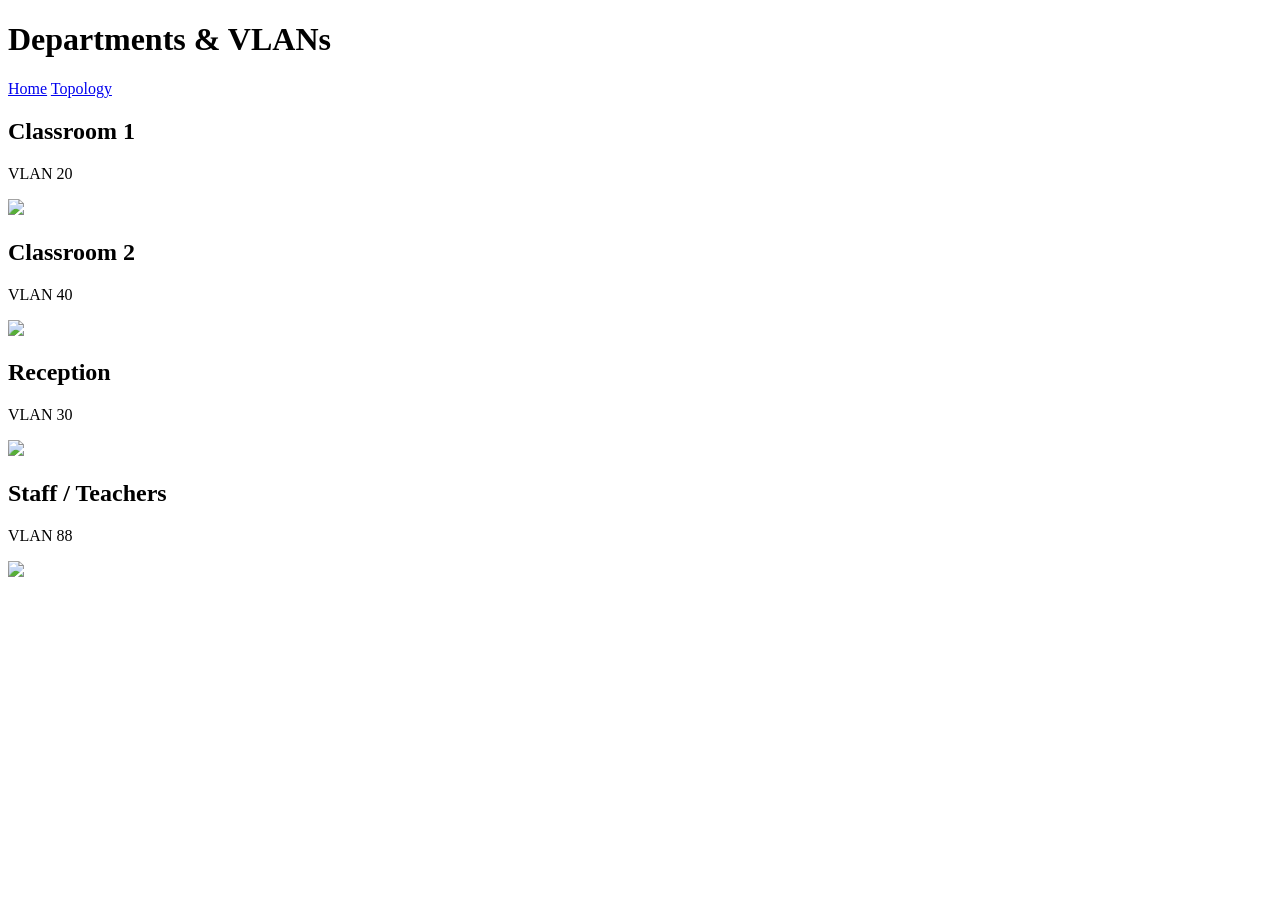
==== departments/index.html @ 1ee1ba26 "Update and rename departments.html to departments/index.html" ====
<!DOCTYPE html>
<html>
<head>
    <title>Departments</title>
    <link rel="stylesheet" href="style.css">
</head>

<body>

<header>
    <h1>Departments & VLANs</h1>
</header>

<nav>
    <a href="/">Home</a>
    <a href="/topology/">Topology</a>
</nav>

<div class="container grid">

    <div class="card">
        <h2>Classroom 1</h2>
        <p>VLAN 20</p>
        <img src="https://via.placeholder.com/300">
    </div>

    <div class="card">
        <h2>Classroom 2</h2>
        <p>VLAN 40</p>
        <img src="https://via.placeholder.com/300">
    </div>

    <div class="card">
        <h2>Reception</h2>
        <p>VLAN 30</p>
        <img src="https://via.placeholder.com/300">
    </div>

    <div class="card">
        <h2>Staff / Teachers</h2>
        <p>VLAN 88</p>
        <img src="https://via.placeholder.com/300">
    </div>

</div>

</body>
</html>
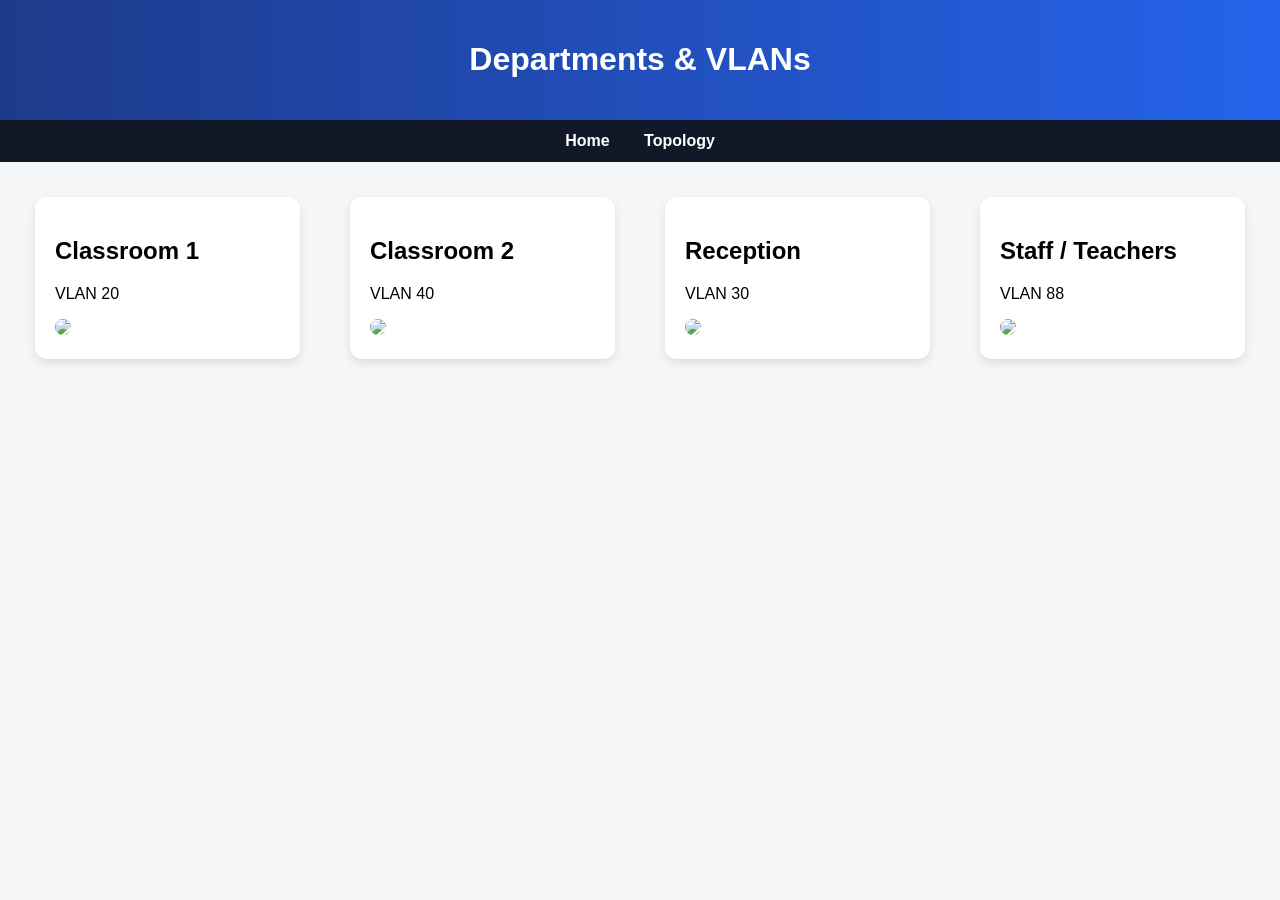
==== commit 4b27dedc: "Update index.html" ====
--- a/departments/index.html
+++ b/departments/index.html
@@ -2,7 +2,7 @@
 <html>
 <head>
     <title>Departments</title>
-    <link rel="stylesheet" href="style.css">
+    <link rel="stylesheet" href="/style.css">
 </head>
 
 <body>
--- a/style.css
+++ b/style.css
@@ -0,0 +1,85 @@
+body {
+    font-family: Arial, sans-serif;
+    margin: 0;
+    background: #f4f6f8;
+}
+
+/* HEADER */
+header {
+    background: linear-gradient(90deg, #1e3a8a, #2563eb);
+    color: white;
+    padding: 20px;
+    text-align: center;
+}
+
+/* NAVBAR */
+nav {
+    background: #111827;
+    padding: 12px;
+    text-align: center;
+}
+
+nav a {
+    color: white;
+    margin: 15px;
+    text-decoration: none;
+    font-weight: bold;
+}
+
+nav a:hover {
+    color: #3b82f6;
+}
+
+/* CONTAINER */
+.container {
+    padding: 20px;
+}
+
+/* CARD DESIGN */
+.card {
+    background: white;
+    padding: 20px;
+    margin: 15px;
+    border-radius: 12px;
+    box-shadow: 0px 4px 10px rgba(0,0,0,0.1);
+    transition: transform 0.3s;
+}
+
+.card:hover {
+    transform: translateY(-5px);
+}
+
+/* GRID */
+.grid {
+    display: grid;
+    grid-template-columns: repeat(auto-fit, minmax(250px, 1fr));
+    gap: 20px;
+}
+
+/* IMAGE */
+img {
+    width: 100%;
+    border-radius: 10px;
+}
+
+/* BUTTON */
+.button {
+    display: inline-block;
+    padding: 10px 15px;
+    background: #2563eb;
+    color: white;
+    border-radius: 6px;
+    text-decoration: none;
+}
+
+.button:hover {
+    background: #1e40af;
+}
+
+/* FOOTER */
+footer {
+    background: #1e3a8a;
+    color: white;
+    text-align: center;
+    padding: 10px;
+}
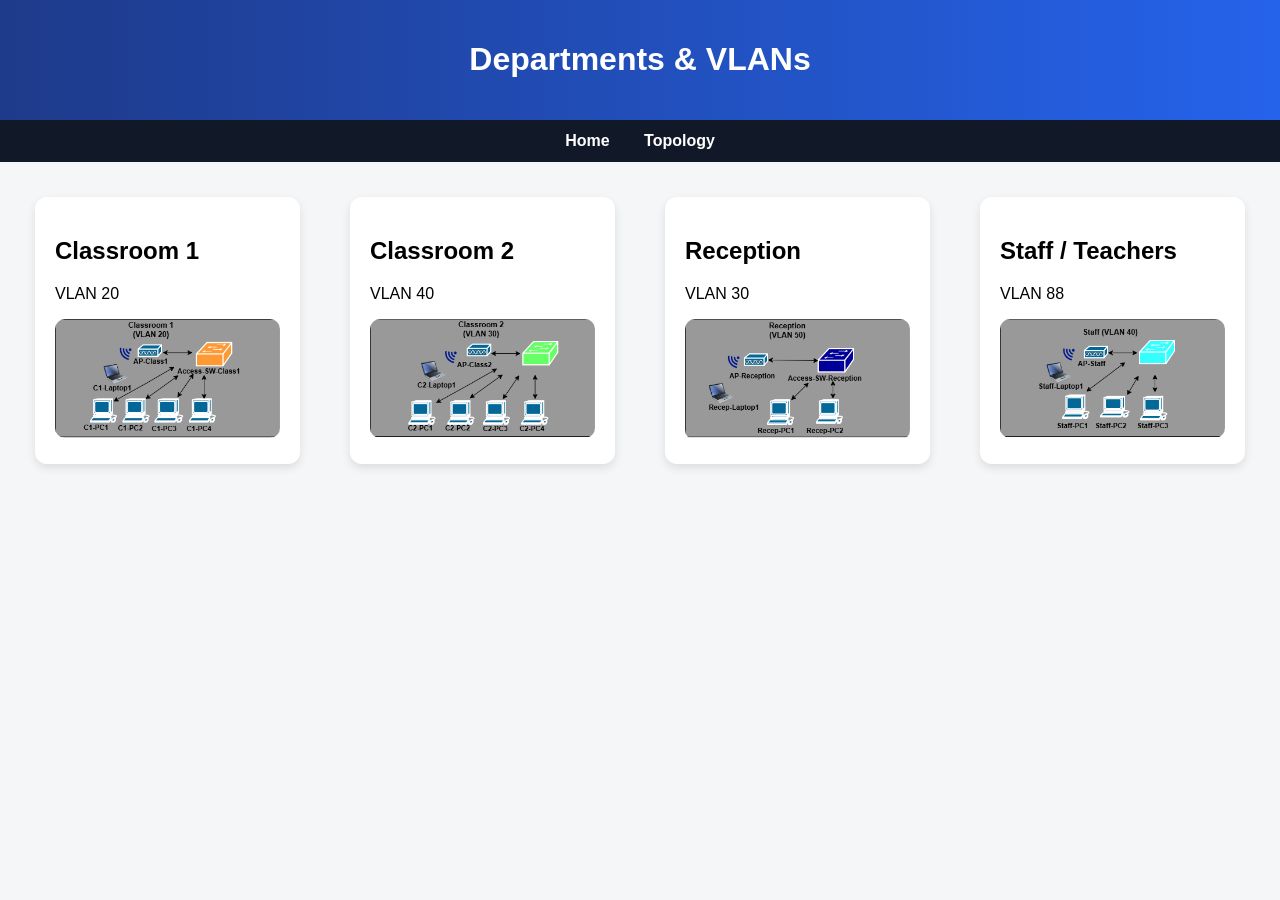
==== commit fbcb5e10: "Update index.html" ====
--- a/departments/index.html
+++ b/departments/index.html
@@ -21,25 +21,25 @@
     <div class="card">
         <h2>Classroom 1</h2>
         <p>VLAN 20</p>
-        <img src="https://via.placeholder.com/300">
+        <img src="/Classroom_1.png">
     </div>
 
     <div class="card">
         <h2>Classroom 2</h2>
         <p>VLAN 40</p>
-        <img src="https://via.placeholder.com/300">
+        <img src="/Classroom_2.png">
     </div>
 
     <div class="card">
         <h2>Reception</h2>
         <p>VLAN 30</p>
-        <img src="https://via.placeholder.com/300">
+        <img src="/Reception.png">
     </div>
 
     <div class="card">
         <h2>Staff / Teachers</h2>
         <p>VLAN 88</p>
-        <img src="https://via.placeholder.com/300">
+        <img src="/Staff.png">
     </div>
 
 </div>
